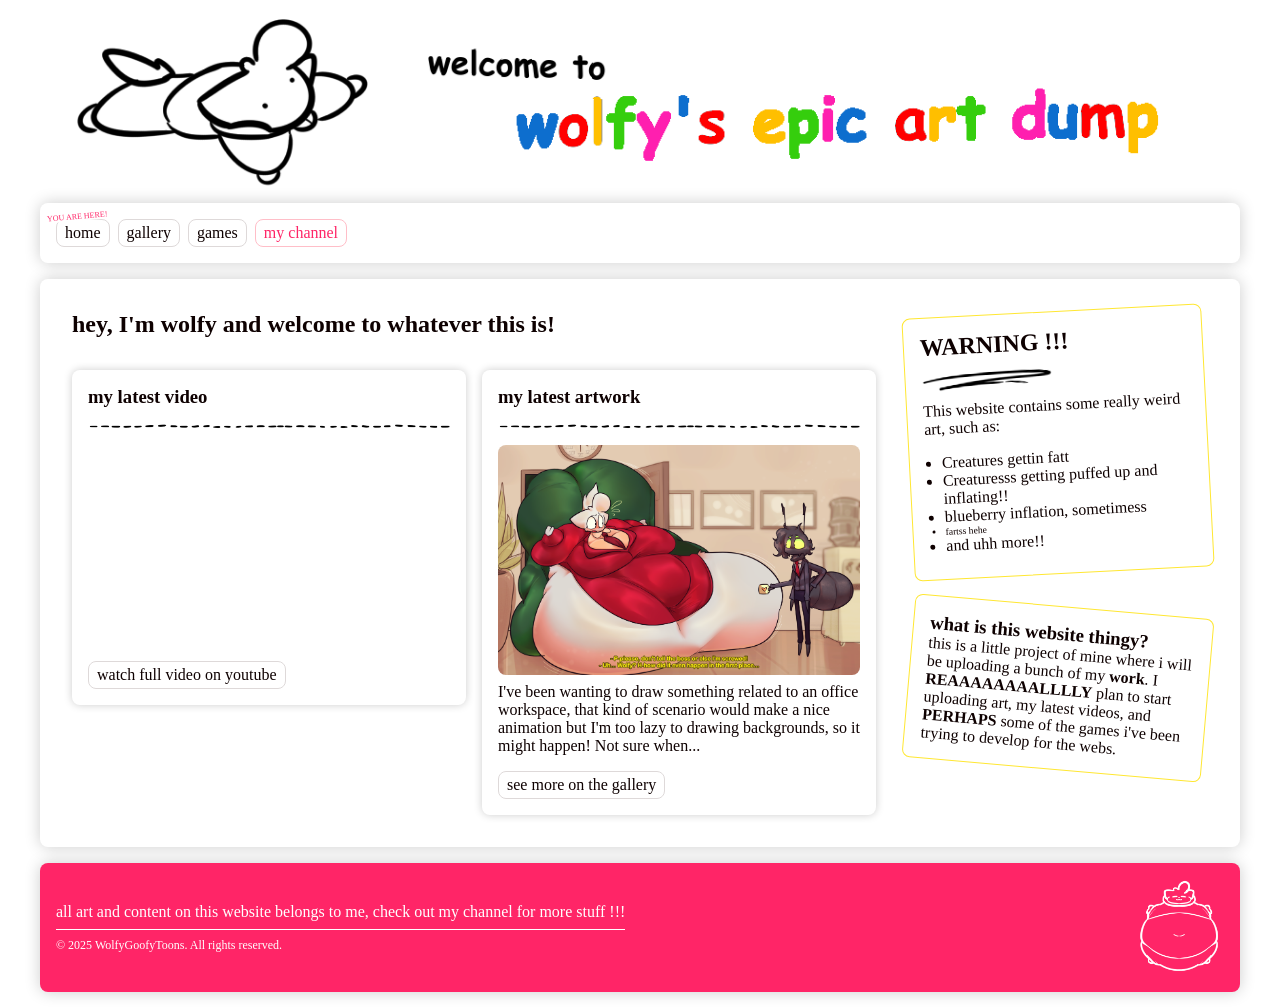
==== index.html @ 171cd08f "The whole website" ====
<!DOCTYPE html>
<html lang="en">
<head>
    <meta charset="UTF-8">
    <meta name="viewport" content="width=device-width, initial-scale=1.0">
    <title>wolfy's epic art dump - home page</title>
    <link rel="stylesheet" href="css/style.css">
    <link rel="stylesheet" href="css/mobile.css">
    <link rel="stylesheet" href="css/animations.css">
    <script type="module" src="js/main.js" defer></script>
</head>
<body class="column g16">
    <!-- header -->
    <header class="standard-width column g8">
        <img src="assets/banner.gif" alt="wolfy's epic art dump" class="banner-desktop mobile-hide">
        <img src="assets/banner-just-wolfy.gif" alt="wolfy's epic art dump" class="banner-mobile moving-a-bit mobile-show">
        <h1 class="p32 mobile-show rainbow-moving-text">wolfy's epic art dump</h1>
        <nav class="row radius-8 b-shadow-16 p16 g8">
            <a class="btn-1 p4-8 t1 radius-8 page-indicator" href="index.html">home</a>
            <a class="btn-1 p4-8 t1 radius-8" href="gallery.html">gallery</a>
            <a class="btn-1 p4-8 t1 radius-8" href="games.html">games</a>
            <a class="btn-2 p4-8 t1 radius-8" href="https://www.youtube.com/@wolfygoofytoons?sub_confirmation=1" target="_blank">my channel</a>
        </nav>
    </header>
    <!-- main part -->
    <main class="standard-width b-shadow-16 radius-8 p32" id="main-home">
        <section class="row s-between g32">
            <div class="note-sheet radius-8 p16 g8 column mobile-show">
                <h3>what is this website thingy?</h3>
                <p>
                    this is a little project of mine where i will be uploading a bunch of my <b>work</b>. I <b>REAAAAAAAALLLLY</b> plan to start uploading art, my latest videos, and <b>PERHAPS</b> some of the games i've been trying to develop for the webs.
                </p>
            </div>
            <section class="column g32">
                <h2 class="moving-a-bit">hey, I'm <span class="rainbow-moving-text">wolfy</span> and welcome to whatever this is!</h2>
                <div class="row g16" id="recent-stuff-home">
                    <!-- video -->
                    <div class="column radius-8 b-shadow-8 p16 g16 w100 hfit">
                        <h3>my latest video</h3>
                        <img src="assets/pen-line-1.png" class="w100 mobile-hide" alt="">
                        <iframe 
                            class="w100 radius-8" 
                            height="200px" 
                            src="https://www.youtube.com/embed/" 
                            title="YouTube video player" 
                            frameborder="0" 
                            allow="accelerometer; autoplay; clipboard-write; encrypted-media; gyroscope; picture-in-picture; web-share" 
                            referrerpolicy="strict-origin-when-cross-origin" 
                            allowfullscreen
                        ></iframe>
                        <a id="link_youtube_latest" class="btn-1 p4-8 t1 radius-8" href="https://youtu.be/" target="_blank">watch full video on youtube</a>
                    </div>
                    <!-- artwork -->
                    <div id="latest-artwork-home" class="column radius-8 b-shadow-8 p16 g16 w100 hfit">
                        <h3>my latest artwork</h3>
                        <img src="assets/pen-line-1.png" class="w100 mobile-hide" alt="">
                    </div>
                </div>
            </section>

            <section class="column g32">
                <div class="note-sheet note-sheet-reverse radius-8 p16 g8 column">
                    <h2>WARNING !!!</h2>
                    <img src="assets/pen-line.png" alt="" class="w50">
                    <p>This website contains some really weird art, such as:</p>
                    <ul class="p8-16">
                        <li>Creatures gettin <span class="rainbow-moving-text">fatt</span></li>
                        <li>Creaturesss getting <span class="rainbow-moving-text">puffed up and inflating!!</span></li>
                        <li><span class="rainbow-moving-text">blueberry inflation</span>, sometimess</li>
                        <li class="parag3"><span class="rainbow-moving-text">fartss hehe</span></li>
                        <li>and uhh more!!</li>
                    </ul>
                </div>
                <div class="note-sheet radius-8 p16 g8 column mobile-hide">
                    <h3>what is this website thingy?</h3>
                    <p>
                        this is a little project of mine where i will be uploading a bunch of my <b>work</b>. I <b>REAAAAAAAALLLLY</b> plan to start uploading art, my latest videos, and <b>PERHAPS</b> some of the games i've been trying to develop for the webs.
                    </p>
                </div>
            </section>
        </section>
    </main>
    <!-- footer -->
    <footer class="standard-width row s-between g8 radius-8 b-shadow-16 p16">
        <div class="column g8">
            <p class="parag-white">all art and content on this website belongs to me, check out my channel for more stuff !!!</p>
            <hr>
            <p class="parag-white parag2"> © 2025 WolfyGoofyToons. All rights reserved. </p>
        </div>
        <img src="assets/the-round.png" id="round-boi" alt="click the wolfy">
    </footer>
</body>
</html>
---- css/style.css ----
/* color variables */
:root{
    --dark: #0e0101;
    --regular: #7c7c7c;
    --light: #ded9d9;

    --red: #ff2567;
    --light-red: #ffbec8;
    --dark-red: #800039;

    --yellow: #ffe732;
}
/* general stuff */
*{
    margin: 0;
    padding: 0;
    box-sizing: border-box;
    font-family: cursive, 'MS comic sans';
    user-select: none;
    color: var(--dark);
}
header{
    height: fit-content;
}
footer{
    background: var(--red);
    color: white;
    align-items: center;
    margin-bottom: 16px !important;
}
footer #round-boi{
    cursor: pointer;
    transition: width .5s;
    width: 90px;
}
footer #round-boi:hover{
    width: 160px;
}
a{ text-decoration: none; }
hr{
    height: 1px;
    border: 0;
    background: white;
}
/* general classes */
.standard-width{
    width: 1200px;
    max-width: 95%;
    margin: auto;
}
.banner-desktop{
    width: 100%;
    max-width: 95%;
}
.banner-mobile{
    margin: auto;
    position: relative;
    bottom: -30px;
    width: 60%;
}
.page-indicator{
    position: relative;
}
.page-indicator::after{
    content: "YOU ARE HERE!";
    width: fit-content;
    position: absolute;
    font-size: 0.5rem;    
    left: -10px;
    top: -8px;
    transform: rotateZ(-5deg);
    color: var(--red);
    background: white;
}
.note-sheet{
    position: relative;
    border:1px solid  var(--yellow);
    width: 300px;
    height: fit-content;
    min-width: 300px;
    word-wrap: break-word;
    transform: rotateZ(5deg);
}
.note-sheet-reverse{
    transform: rotateZ(-3deg) !important;
}

/* btn */
button{
    cursor: pointer;
    background: none;
}
*[class^=btn]{
    width: fit-content;
}
.btn-1{
    transform: translateY(0);
    border: var(--light) solid 1px
}
.btn-1:hover{
    transform: translateY(-5px);
    background: var(--light);
}
.btn-2{
    transform: translateY(0);
    color: var(--red);
    border: var(--light-red) solid 1px
}
.btn-2:hover{
    transform: translateY(-5px);
    background: var(--light-red);
}
.btn-selected{
    background: var(--red);
    color: white;
    border: 0;
}
.btn-selected:hover{
    background: var(--dark-red);
    color: white;
    border: 0;
}
/* orientations */
.row{
    display: flex;
    flex-direction: row;
}
.column{
    display: flex;
    flex-direction: column;
}
.s-around{ justify-content: space-around; }
.s-between{ justify-content: space-between; }
.s-center{ justify-content: center; }

/* paragraph sizes and styles */
.parag1{ font-size: .8rem; }
.parag2{ font-size: .75rem; }
.parag3{ font-size: .6rem; }
.parag-white{ color: white }
.parag-grey{ color: var(--regular) }

/* gaps */
.g8{ gap: 8px; }
.g16{ gap: 16px; }
.g32{ gap: 32px; }
.g64{ gap: 64px; }

/* paddings */
.p4-8{ padding: 4px 8px; }
.p8{ padding: 8px; }
.p16{ padding: 16px; }
.p8-16{ padding: 8px 16px; }
.p32{ padding: 32px; }

/* margins */
.m8{ margin: 8px; }
.m16{ margin: 16px; }
.m16-8{ margin: 16px 8px; }
.m32{ margin: 32px; }
.m64{ margin: 64px; }

/* border stuff */
.b-shadow-8{ box-shadow: 0px 0px 8px rgba(0, 0, 0, 0.20); }
.b-shadow-16{ box-shadow: 0px 0px 16px rgba(0, 0, 0, 0.20); }
.radius-8{border-radius: 8px;}

/* sizes */
.w50 { width: 50% }
.w100 { width: 100%; }
.h50 { height: 50% }
.h100 { height: 100%; }
.wfit { width: fit-content; }
.hfit { height: fit-content; }

/* gallery elements */
#gallery-main-area{
    display: grid;
    grid-template-columns: repeat(3, 1fr);
}
.img-gallery{
    transition: .2s;
    cursor: pointer;
}
.img-gallery:hover{
    transform: translateY(-10px) rotateZ(1deg);
    box-shadow: 0px 10px 50px rgba(255, 255, 255, 1);
}
.img-popup{
    position: fixed;
    display: flex;
    flex-direction: column;
    top: calc(50vh);
    left: calc(50vw);
    transform: translateX(-50%) translateY(-50%);
    gap: 16px;
    padding: 16px;
    border-radius: 8px;
    width: 45vw;
    z-index: 2;
    background: white;
}
.img-popup > img {
    border-radius: 8px;
    width: 100%;
}
.close-popup{
    position: absolute;
    border: 0;
    padding: 16px 20px;
    border-radius: 0 16px 16px 0;
    background: white;
    transform: translateX(43vw) translateY(-16px);
}
.popup-block{
    z-index: 1;
    position: fixed;
    top: 0;
    left: 0;
    width: 100vw;
    height: 100vh;
    background: linear-gradient(to top, rgba(0,0,0,.20), rgba(190, 190, 190, 0.2));
    backdrop-filter: blur(2px);
}
---- css/mobile.css ----
/* res stuff */
.mobile-show{
    display: none;
}
.mobile-hide{
    display: block;
}
@media (max-width: 768px) {
    .mobile-show{
        display: block;
    }
    .mobile-hide{
        display: none;
    }

    header > nav * {
        width: 100%;
        display: flex;
        align-items: center;
        justify-content: center;
    }
    footer{
        flex-direction: column-reverse !important;
    }

    /* home */
    #main-home{
        padding: 8px;
    }
    #main-home > section{
        flex-direction: column-reverse;
    }
    *[class^=note-sheet]{
        width: 100%;
        transform: none !important;
    }
    *[class^=note-sheet]::before{
        padding: 0;
    }
    #recent-stuff-home{
        flex-direction: column;
    }

    /* gallery */
    #gallery-main-area{
        display: flex;
        flex-direction: column;
    }
    #gallery-filter{
        flex-direction: column;
    }
    .img-popup{
        width: 95%;
        height: 97%;
    }
    .close-popup{
        position: static;
        transform: translateX(40vw);
        padding: 0;
        border: 0;
    }
}
---- css/animations.css ----
/* animations */
@keyframes rainbow-moving-text{
    0%{
        color: #ff0000;
        transform: translateX(0px) rotateZ(0) scale(1);
    }
    14%{
        color: #ffa500;
        transform: translateX(-2px) rotateZ(-2deg) scale(1.01);
    }
    28%{
        color: #ffff00;
        transform: translateX(0px) rotateZ(2deg) scale(.99);
    }
    42%{
        color: #008000;
        transform: translateX(2px) rotateZ(-1deg) scale(1.03);
    }
    56%{
        color: #0000ff;
        transform: translateX(0px) rotateZ(4deg) scale(1.02);
    }
    70%{
        color: #4b0082;
        transform: translateX(-2px) rotateZ(-2deg) scale(.98);
    }
    84%{
        color: #ee82ee;
        transform: translateX(0px) rotateZ(2deg) scale(1);
    }
    100%{
        color: #ff0000;
        transform: translateX(2px) rotateZ(0    ) scale(1);
    }
}
.rainbow-moving-text{
    animation: rainbow-moving-text 5s ease-in-out infinite;
}

@keyframes moving-a-bit {
  0%   { transform: translate(0px, 0px) rotate(0deg); }
  10%  { transform: translate(1px, -0.5px) rotate(-0.2deg); }
  20%  { transform: translate(-0.6px, 0.4px) rotate(0.2deg); }
  30%  { transform: translate(0.4px, 0.6px) rotate(0deg); }
  40%  { transform: translate(-0.4px, -1px) rotate(0.1deg); }
  50%  { transform: translate(0.3px, 0.3px) rotate(-0.1deg); }
  60%  { transform: translate(-1px, -0.4px) rotate(0deg); }
  70%  { transform: translate(0.5px, -0.3px) rotate(0.1deg); }
  80%  { transform: translate(-0.6px, 0.5px) rotate(-0.1deg); }
  90%  { transform: translate(0.4px, -0.4px) rotate(0deg); }
  100% { transform: translate(0px, 1px) rotate(0deg); }
}
.moving-a-bit{
    animation: moving-a-bit 5s ease-in-out infinite;
}

@keyframes open-popup{
    from{ scale: 0; }
    to{ scale: 1; }
}
@keyframes close-popup{
    from{ scale: 1; }
    to{ scale: 0; }
}
@keyframes open-popup-block{
    from{ opacity: 0; }
    to{ opacity: 1; }
}
@keyframes close-popup-block{
    from{ opacity: 1; }
    to{ opacity: 0; }
}
.open-popup{
    animation: open-popup .2s ease-in-out;
}
.close-popup{
    animation: close-popup .2s ease-in-out;
}
.open-popup-block{
    animation: open-popup-block .2s ease-in-out;
}
.close-popup-block{
    animation: close-popup-block .2s ease-in-out;
}

/*transitions*/
.t1{
    transition: all 0.1s;
}
.t2{
    transition: all 0.5s;
}
.t3{
    transition: all 1s;
}
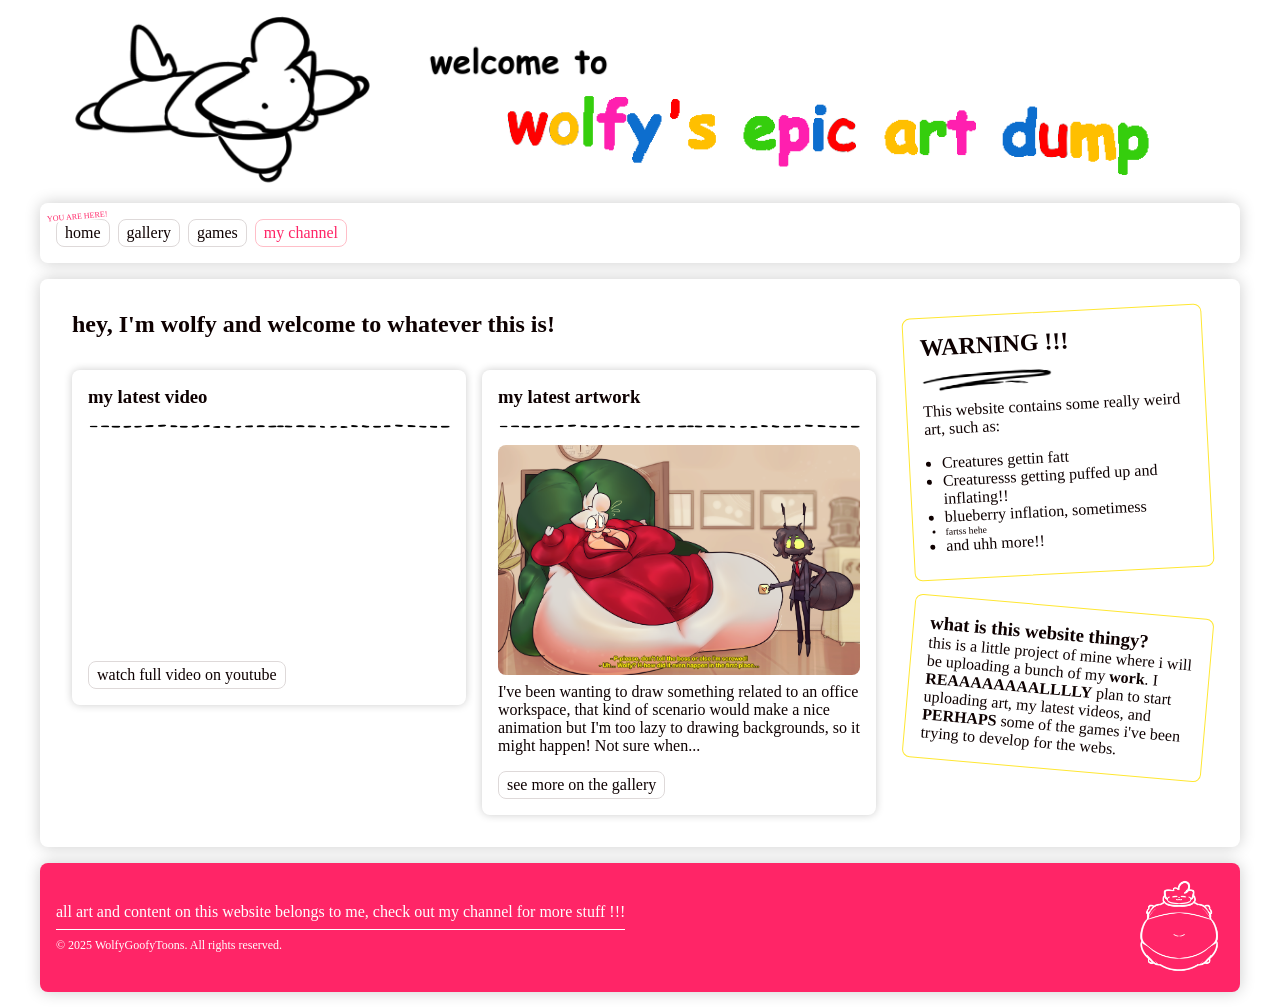
==== commit fc2f766b: "favicon addition" ====
--- a/index.html
+++ b/index.html
@@ -8,6 +8,7 @@
     <link rel="stylesheet" href="css/mobile.css">
     <link rel="stylesheet" href="css/animations.css">
     <script type="module" src="js/main.js" defer></script>
+    <link rel="icon" type="image/x-icon" href="assets/icon.png">
 </head>
 <body class="column g16">
     <!-- header -->
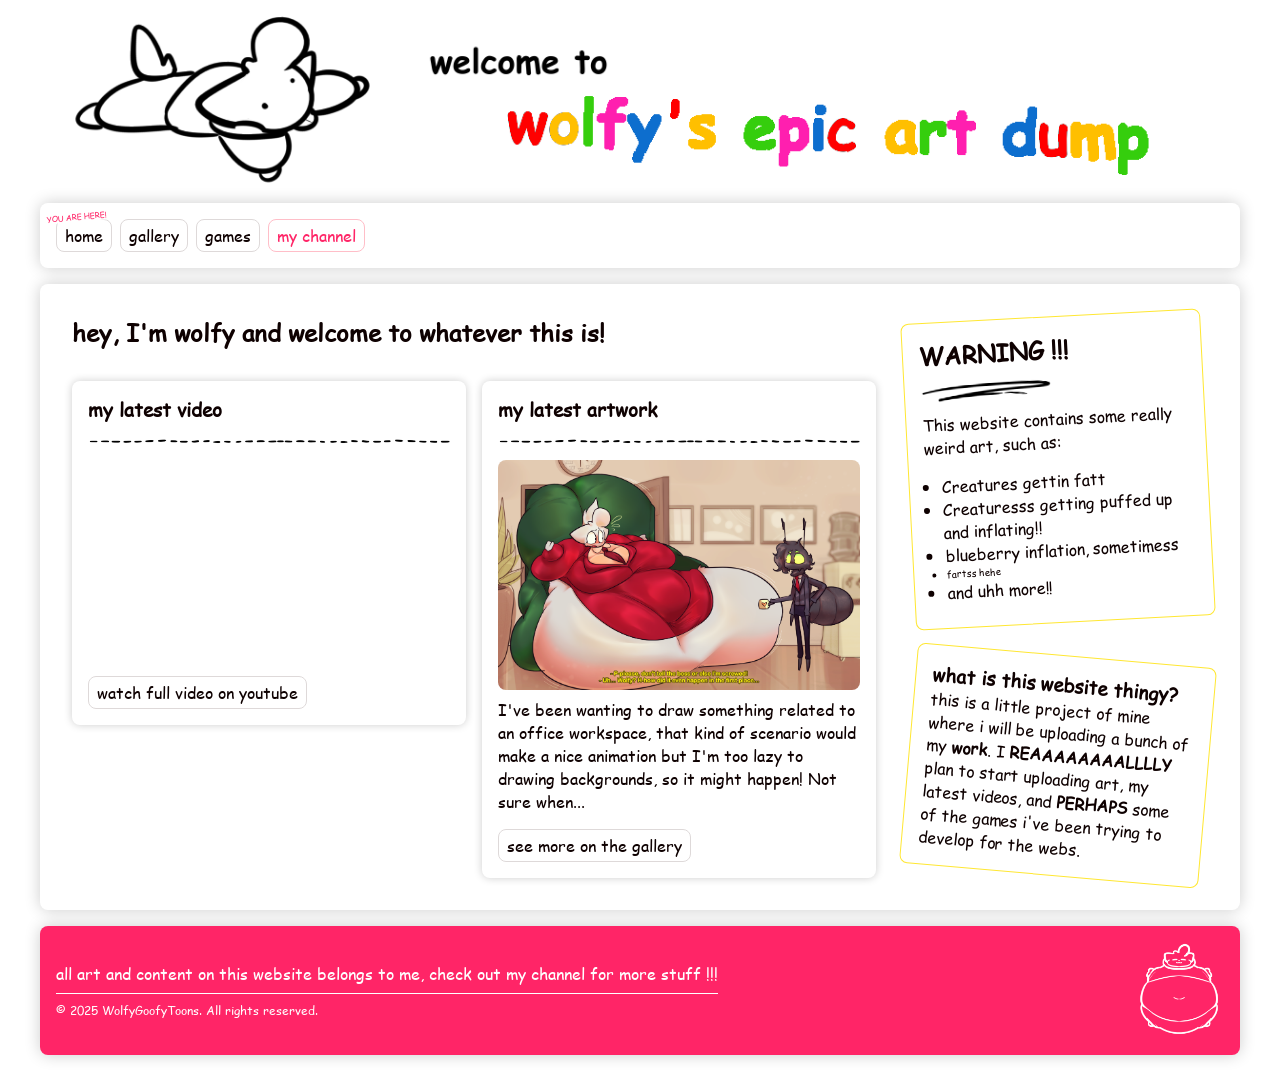
==== commit 80ab59ab: "page title change" ====
--- a/index.html
+++ b/index.html
@@ -3,7 +3,7 @@
 <head>
     <meta charset="UTF-8">
     <meta name="viewport" content="width=device-width, initial-scale=1.0">
-    <title>wolfy's epic art dump - home page</title>
+    <title>home - wolfy's epic art dump</title>
     <link rel="stylesheet" href="css/style.css">
     <link rel="stylesheet" href="css/mobile.css">
     <link rel="stylesheet" href="css/animations.css">
--- a/css/style.css
+++ b/css/style.css
@@ -11,11 +11,15 @@
     --yellow: #ffe732;
 }
 /* general stuff */
+@font-face {
+  font-family: comicsans;
+  src: url(../assets/font/comic.ttf);
+}
 *{
     margin: 0;
     padding: 0;
     box-sizing: border-box;
-    font-family: cursive, 'MS comic sans';
+    font-family: comicsans, 'comic sans ms';
     user-select: none;
     color: var(--dark);
 }
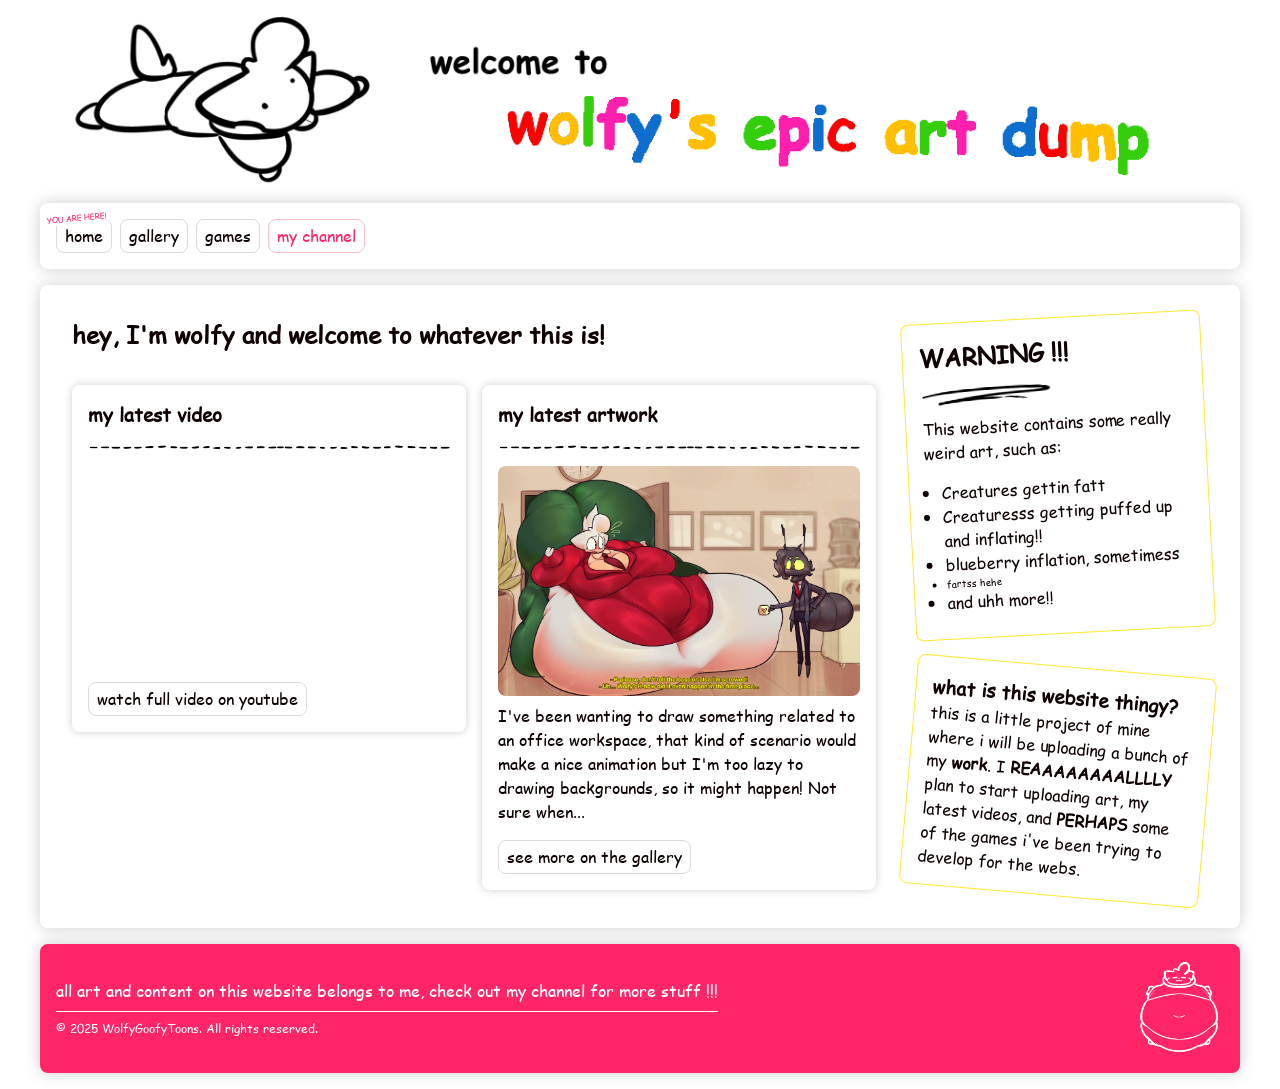
==== commit 335781aa: "New Arts, update from 2-2-26" ====
--- a/index.html
+++ b/index.html
@@ -1,94 +1,94 @@
-<!DOCTYPE html>
-<html lang="en">
-<head>
-    <meta charset="UTF-8">
-    <meta name="viewport" content="width=device-width, initial-scale=1.0">
-    <title>home - wolfy's epic art dump</title>
-    <link rel="stylesheet" href="css/style.css">
-    <link rel="stylesheet" href="css/mobile.css">
-    <link rel="stylesheet" href="css/animations.css">
-    <script type="module" src="js/main.js" defer></script>
-    <link rel="icon" type="image/x-icon" href="assets/icon.png">
-</head>
-<body class="column g16">
-    <!-- header -->
-    <header class="standard-width column g8">
-        <img src="assets/banner.gif" alt="wolfy's epic art dump" class="banner-desktop mobile-hide">
-        <img src="assets/banner-just-wolfy.gif" alt="wolfy's epic art dump" class="banner-mobile moving-a-bit mobile-show">
-        <h1 class="p32 mobile-show rainbow-moving-text">wolfy's epic art dump</h1>
-        <nav class="row radius-8 b-shadow-16 p16 g8">
-            <a class="btn-1 p4-8 t1 radius-8 page-indicator" href="index.html">home</a>
-            <a class="btn-1 p4-8 t1 radius-8" href="gallery.html">gallery</a>
-            <a class="btn-1 p4-8 t1 radius-8" href="games.html">games</a>
-            <a class="btn-2 p4-8 t1 radius-8" href="https://www.youtube.com/@wolfygoofytoons?sub_confirmation=1" target="_blank">my channel</a>
-        </nav>
-    </header>
-    <!-- main part -->
-    <main class="standard-width b-shadow-16 radius-8 p32" id="main-home">
-        <section class="row s-between g32">
-            <div class="note-sheet radius-8 p16 g8 column mobile-show">
-                <h3>what is this website thingy?</h3>
-                <p>
-                    this is a little project of mine where i will be uploading a bunch of my <b>work</b>. I <b>REAAAAAAAALLLLY</b> plan to start uploading art, my latest videos, and <b>PERHAPS</b> some of the games i've been trying to develop for the webs.
-                </p>
-            </div>
-            <section class="column g32">
-                <h2 class="moving-a-bit">hey, I'm <span class="rainbow-moving-text">wolfy</span> and welcome to whatever this is!</h2>
-                <div class="row g16" id="recent-stuff-home">
-                    <!-- video -->
-                    <div class="column radius-8 b-shadow-8 p16 g16 w100 hfit">
-                        <h3>my latest video</h3>
-                        <img src="assets/pen-line-1.png" class="w100 mobile-hide" alt="">
-                        <iframe 
-                            class="w100 radius-8" 
-                            height="200px" 
-                            src="https://www.youtube.com/embed/" 
-                            title="YouTube video player" 
-                            frameborder="0" 
-                            allow="accelerometer; autoplay; clipboard-write; encrypted-media; gyroscope; picture-in-picture; web-share" 
-                            referrerpolicy="strict-origin-when-cross-origin" 
-                            allowfullscreen
-                        ></iframe>
-                        <a id="link_youtube_latest" class="btn-1 p4-8 t1 radius-8" href="https://youtu.be/" target="_blank">watch full video on youtube</a>
-                    </div>
-                    <!-- artwork -->
-                    <div id="latest-artwork-home" class="column radius-8 b-shadow-8 p16 g16 w100 hfit">
-                        <h3>my latest artwork</h3>
-                        <img src="assets/pen-line-1.png" class="w100 mobile-hide" alt="">
-                    </div>
-                </div>
-            </section>
-
-            <section class="column g32">
-                <div class="note-sheet note-sheet-reverse radius-8 p16 g8 column">
-                    <h2>WARNING !!!</h2>
-                    <img src="assets/pen-line.png" alt="" class="w50">
-                    <p>This website contains some really weird art, such as:</p>
-                    <ul class="p8-16">
-                        <li>Creatures gettin <span class="rainbow-moving-text">fatt</span></li>
-                        <li>Creaturesss getting <span class="rainbow-moving-text">puffed up and inflating!!</span></li>
-                        <li><span class="rainbow-moving-text">blueberry inflation</span>, sometimess</li>
-                        <li class="parag3"><span class="rainbow-moving-text">fartss hehe</span></li>
-                        <li>and uhh more!!</li>
-                    </ul>
-                </div>
-                <div class="note-sheet radius-8 p16 g8 column mobile-hide">
-                    <h3>what is this website thingy?</h3>
-                    <p>
-                        this is a little project of mine where i will be uploading a bunch of my <b>work</b>. I <b>REAAAAAAAALLLLY</b> plan to start uploading art, my latest videos, and <b>PERHAPS</b> some of the games i've been trying to develop for the webs.
-                    </p>
-                </div>
-            </section>
-        </section>
-    </main>
-    <!-- footer -->
-    <footer class="standard-width row s-between g8 radius-8 b-shadow-16 p16">
-        <div class="column g8">
-            <p class="parag-white">all art and content on this website belongs to me, check out my channel for more stuff !!!</p>
-            <hr>
-            <p class="parag-white parag2"> © 2025 WolfyGoofyToons. All rights reserved. </p>
-        </div>
-        <img src="assets/the-round.png" id="round-boi" alt="click the wolfy">
-    </footer>
-</body>
+<!DOCTYPE html>
+<html lang="en">
+<head>
+    <meta charset="UTF-8">
+    <meta name="viewport" content="width=device-width, initial-scale=1.0">
+    <title>home - wolfy's epic art dump</title>
+    <link rel="stylesheet" href="css/style.css">
+    <link rel="stylesheet" href="css/mobile.css">
+    <link rel="stylesheet" href="css/animations.css">
+    <script type="module" src="js/main.js" defer></script>
+    <link rel="icon" type="image/x-icon" href="assets/icon.png">
+</head>
+<body class="column g16">
+    <!-- header -->
+    <header class="standard-width column g8">
+        <img src="assets/banner.gif" alt="wolfy's epic art dump" class="banner-desktop mobile-hide">
+        <img src="assets/banner-just-wolfy.gif" alt="wolfy's epic art dump" class="banner-mobile moving-a-bit mobile-show">
+        <h1 class="p32 mobile-show rainbow-moving-text">wolfy's epic art dump</h1>
+        <nav class="row radius-8 b-shadow-16 p16 g8">
+            <a class="btn-1 p4-8 t1 radius-8 page-indicator" href="index.html">home</a>
+            <a class="btn-1 p4-8 t1 radius-8" href="gallery.html">gallery</a>
+            <a class="btn-1 p4-8 t1 radius-8" href="games.html">games</a>
+            <a class="btn-2 p4-8 t1 radius-8" href="https://www.youtube.com/@wolfygoofytoons?sub_confirmation=1" target="_blank">my channel</a>
+        </nav>
+    </header>
+    <!-- main part -->
+    <main class="standard-width b-shadow-16 radius-8 p32" id="main-home">
+        <section class="row s-between g32">
+            <div class="note-sheet radius-8 p16 g8 column mobile-show">
+                <h3>what is this website thingy?</h3>
+                <p>
+                    this is a little project of mine where i will be uploading a bunch of my <b>work</b>. I <b>REAAAAAAAALLLLY</b> plan to start uploading art, my latest videos, and <b>PERHAPS</b> some of the games i've been trying to develop for the webs.
+                </p>
+            </div>
+            <section class="column g32">
+                <h2 class="moving-a-bit">hey, I'm <span class="rainbow-moving-text">wolfy</span> and welcome to whatever this is!</h2>
+                <div class="row g16" id="recent-stuff-home">
+                    <!-- video -->
+                    <div class="column radius-8 b-shadow-8 p16 g16 w100 hfit">
+                        <h3>my latest video</h3>
+                        <img src="assets/pen-line-1.png" class="w100 mobile-hide" alt="">
+                        <iframe 
+                            class="w100 radius-8" 
+                            height="200px" 
+                            src="https://www.youtube.com/embed/" 
+                            title="YouTube video player" 
+                            frameborder="0" 
+                            allow="accelerometer; autoplay; clipboard-write; encrypted-media; gyroscope; picture-in-picture; web-share" 
+                            referrerpolicy="strict-origin-when-cross-origin" 
+                            allowfullscreen
+                        ></iframe>
+                        <a id="link_youtube_latest" class="btn-1 p4-8 t1 radius-8" href="https://youtu.be/" target="_blank">watch full video on youtube</a>
+                    </div>
+                    <!-- artwork -->
+                    <div id="latest-artwork-home" class="column radius-8 b-shadow-8 p16 g16 w100 hfit">
+                        <h3>my latest artwork</h3>
+                        <img src="assets/pen-line-1.png" class="w100 mobile-hide" alt="">
+                    </div>
+                </div>
+            </section>
+
+            <section class="column g32">
+                <div class="note-sheet note-sheet-reverse radius-8 p16 g8 column">
+                    <h2>WARNING !!!</h2>
+                    <img src="assets/pen-line.png" alt="" class="w50">
+                    <p>This website contains some really weird art, such as:</p>
+                    <ul class="p8-16">
+                        <li>Creatures gettin <span class="rainbow-moving-text">fatt</span></li>
+                        <li>Creaturesss getting <span class="rainbow-moving-text">puffed up and inflating!!</span></li>
+                        <li><span class="rainbow-moving-text">blueberry inflation</span>, sometimess</li>
+                        <li class="parag3"><span class="rainbow-moving-text">fartss hehe</span></li>
+                        <li>and uhh more!!</li>
+                    </ul>
+                </div>
+                <div class="note-sheet radius-8 p16 g8 column mobile-hide">
+                    <h3>what is this website thingy?</h3>
+                    <p>
+                        this is a little project of mine where i will be uploading a bunch of my <b>work</b>. I <b>REAAAAAAAALLLLY</b> plan to start uploading art, my latest videos, and <b>PERHAPS</b> some of the games i've been trying to develop for the webs.
+                    </p>
+                </div>
+            </section>
+        </section>
+    </main>
+    <!-- footer -->
+    <footer class="standard-width row s-between g8 radius-8 b-shadow-16 p16">
+        <div class="column g8">
+            <p class="parag-white">all art and content on this website belongs to me, check out my channel for more stuff !!!</p>
+            <hr>
+            <p class="parag-white parag2"> © 2025 WolfyGoofyToons. All rights reserved. </p>
+        </div>
+        <img src="assets/the-round.png" id="round-boi" alt="click the wolfy">
+    </footer>
+</body>
 </html>
--- a/css/style.css
+++ b/css/style.css
@@ -1,228 +1,287 @@
-/* color variables */
-:root{
-    --dark: #0e0101;
-    --regular: #7c7c7c;
-    --light: #ded9d9;
-
-    --red: #ff2567;
-    --light-red: #ffbec8;
-    --dark-red: #800039;
-
-    --yellow: #ffe732;
-}
-/* general stuff */
-@font-face {
-  font-family: comicsans;
-  src: url(../assets/font/comic.ttf);
-}
-*{
-    margin: 0;
-    padding: 0;
-    box-sizing: border-box;
-    font-family: comicsans, 'comic sans ms';
-    user-select: none;
-    color: var(--dark);
-}
-header{
-    height: fit-content;
-}
-footer{
-    background: var(--red);
-    color: white;
-    align-items: center;
-    margin-bottom: 16px !important;
-}
-footer #round-boi{
-    cursor: pointer;
-    transition: width .5s;
-    width: 90px;
-}
-footer #round-boi:hover{
-    width: 160px;
-}
-a{ text-decoration: none; }
-hr{
-    height: 1px;
-    border: 0;
-    background: white;
-}
-/* general classes */
-.standard-width{
-    width: 1200px;
-    max-width: 95%;
-    margin: auto;
-}
-.banner-desktop{
-    width: 100%;
-    max-width: 95%;
-}
-.banner-mobile{
-    margin: auto;
-    position: relative;
-    bottom: -30px;
-    width: 60%;
-}
-.page-indicator{
-    position: relative;
-}
-.page-indicator::after{
-    content: "YOU ARE HERE!";
-    width: fit-content;
-    position: absolute;
-    font-size: 0.5rem;    
-    left: -10px;
-    top: -8px;
-    transform: rotateZ(-5deg);
-    color: var(--red);
-    background: white;
-}
-.note-sheet{
-    position: relative;
-    border:1px solid  var(--yellow);
-    width: 300px;
-    height: fit-content;
-    min-width: 300px;
-    word-wrap: break-word;
-    transform: rotateZ(5deg);
-}
-.note-sheet-reverse{
-    transform: rotateZ(-3deg) !important;
-}
-
-/* btn */
-button{
-    cursor: pointer;
-    background: none;
-}
-*[class^=btn]{
-    width: fit-content;
-}
-.btn-1{
-    transform: translateY(0);
-    border: var(--light) solid 1px
-}
-.btn-1:hover{
-    transform: translateY(-5px);
-    background: var(--light);
-}
-.btn-2{
-    transform: translateY(0);
-    color: var(--red);
-    border: var(--light-red) solid 1px
-}
-.btn-2:hover{
-    transform: translateY(-5px);
-    background: var(--light-red);
-}
-.btn-selected{
-    background: var(--red);
-    color: white;
-    border: 0;
-}
-.btn-selected:hover{
-    background: var(--dark-red);
-    color: white;
-    border: 0;
-}
-/* orientations */
-.row{
-    display: flex;
-    flex-direction: row;
-}
-.column{
-    display: flex;
-    flex-direction: column;
-}
-.s-around{ justify-content: space-around; }
-.s-between{ justify-content: space-between; }
-.s-center{ justify-content: center; }
-
-/* paragraph sizes and styles */
-.parag1{ font-size: .8rem; }
-.parag2{ font-size: .75rem; }
-.parag3{ font-size: .6rem; }
-.parag-white{ color: white }
-.parag-grey{ color: var(--regular) }
-
-/* gaps */
-.g8{ gap: 8px; }
-.g16{ gap: 16px; }
-.g32{ gap: 32px; }
-.g64{ gap: 64px; }
-
-/* paddings */
-.p4-8{ padding: 4px 8px; }
-.p8{ padding: 8px; }
-.p16{ padding: 16px; }
-.p8-16{ padding: 8px 16px; }
-.p32{ padding: 32px; }
-
-/* margins */
-.m8{ margin: 8px; }
-.m16{ margin: 16px; }
-.m16-8{ margin: 16px 8px; }
-.m32{ margin: 32px; }
-.m64{ margin: 64px; }
-
-/* border stuff */
-.b-shadow-8{ box-shadow: 0px 0px 8px rgba(0, 0, 0, 0.20); }
-.b-shadow-16{ box-shadow: 0px 0px 16px rgba(0, 0, 0, 0.20); }
-.radius-8{border-radius: 8px;}
-
-/* sizes */
-.w50 { width: 50% }
-.w100 { width: 100%; }
-.h50 { height: 50% }
-.h100 { height: 100%; }
-.wfit { width: fit-content; }
-.hfit { height: fit-content; }
-
-/* gallery elements */
-#gallery-main-area{
-    display: grid;
-    grid-template-columns: repeat(3, 1fr);
-}
-.img-gallery{
-    transition: .2s;
-    cursor: pointer;
-}
-.img-gallery:hover{
-    transform: translateY(-10px) rotateZ(1deg);
-    box-shadow: 0px 10px 50px rgba(255, 255, 255, 1);
-}
-.img-popup{
-    position: fixed;
-    display: flex;
-    flex-direction: column;
-    top: calc(50vh);
-    left: calc(50vw);
-    transform: translateX(-50%) translateY(-50%);
-    gap: 16px;
-    padding: 16px;
-    border-radius: 8px;
-    width: 45vw;
-    z-index: 2;
-    background: white;
-}
-.img-popup > img {
-    border-radius: 8px;
-    width: 100%;
-}
-.close-popup{
-    position: absolute;
-    border: 0;
-    padding: 16px 20px;
-    border-radius: 0 16px 16px 0;
-    background: white;
-    transform: translateX(43vw) translateY(-16px);
-}
-.popup-block{
-    z-index: 1;
-    position: fixed;
-    top: 0;
-    left: 0;
-    width: 100vw;
-    height: 100vh;
-    background: linear-gradient(to top, rgba(0,0,0,.20), rgba(190, 190, 190, 0.2));
-    backdrop-filter: blur(2px);
+/* color variables */
+:root{
+    --dark: #0e0101;
+    --regular: #7c7c7c;
+    --light: #ded9d9;
+
+    --red: #ff2567;
+    --light-red: #ffbec8;
+    --dark-red: #800039;
+
+    --yellow: #ffe732;
+}
+/* general stuff */
+@font-face {
+  font-family: comicsans;
+  src: url(../assets/font/comic.ttf);
+}
+*{
+    margin: 0;
+    padding: 0;
+    box-sizing: border-box;
+    font-family: comicsans, 'comic sans ms';
+    user-select: none;
+    line-height: 1.5;
+    color: var(--dark);
+}
+header{
+    height: fit-content;
+}
+footer{
+    background: var(--red);
+    color: white;
+    align-items: center;
+    margin-bottom: 16px !important;
+}
+footer #round-boi{
+    cursor: pointer;
+    transition: width .5s;
+    width: 90px;
+}
+footer #round-boi:hover{
+    width: 160px;
+}
+a{ text-decoration: none; }
+hr{
+    height: 1px;
+    border: 0;
+    background: white;
+}
+/* general classes */
+.standard-width{
+    width: 1200px;
+    max-width: 95%;
+    margin: auto;
+}
+.banner-desktop{
+    width: 100%;
+    max-width: 95%;
+}
+.banner-mobile{
+    margin: auto;
+    position: relative;
+    bottom: -30px;
+    width: 60%;
+}
+.page-indicator{
+    position: relative;
+}
+.page-indicator::after{
+    content: "YOU ARE HERE!";
+    width: fit-content;
+    position: absolute;
+    font-size: 0.5rem;    
+    left: -10px;
+    top: -8px;
+    transform: rotateZ(-5deg);
+    color: var(--red);
+    background: white;
+}
+.note-sheet{
+    position: relative;
+    border:1px solid  var(--yellow);
+    width: 300px;
+    height: fit-content;
+    min-width: 300px;
+    word-wrap: break-word;
+    transform: rotateZ(5deg);
+}
+.note-sheet-reverse{
+    transform: rotateZ(-3deg) !important;
+}
+
+/* btn */
+button{
+    cursor: pointer;
+    background: none;
+}
+*[class^=btn]{
+    width: fit-content;
+    align-items: center;
+    background: white;
+}
+.btn-1{
+    transform: translateY(0);
+    border: var(--light) solid 1px
+}
+.btn-1:hover{
+    transform: translateY(-5px);
+    background: var(--light);
+}
+.btn-2{
+    transform: translateY(0);
+    color: var(--red);
+    border: var(--light-red) solid 1px
+}
+.btn-2:hover{
+    transform: translateY(-5px);
+    background: var(--light-red);
+}
+.btn-selected{
+    background: var(--red);
+    color: white;
+    border: 0;
+}
+.btn-big{
+    font-size: 32px;
+}
+.btn-selected:hover{
+    background: var(--dark-red);
+    color: white;
+    border: 0;
+}
+/* orientations */
+.row{
+    display: flex;
+    flex-direction: row;
+}
+.column{
+    display: flex;
+    flex-direction: column;
+}
+.s-around{ justify-content: space-around; }
+.s-between{ justify-content: space-between; }
+.s-center{ justify-content: center; }
+.wrap{ flex-wrap: wrap; }
+.align-center{ align-items: center; }
+
+/* paragraph sizes and styles */
+.parag1{ font-size: .8rem; }
+.parag2{ font-size: .75rem; }
+.parag3{ font-size: .6rem; }
+.parag-white{ color: white }
+.parag-grey{ color: var(--regular) }
+.parag-red{ color: var(--red) }
+
+/* gaps */
+.g4{ gap: 4px; }
+.g8{ gap: 8px; }
+.g16{ gap: 16px; }
+.g32{ gap: 32px; }
+.g64{ gap: 64px; }
+
+/* paddings */
+.p4-8{ padding: 4px 8px; }
+.p8{ padding: 8px; }
+.p16{ padding: 16px; }
+.p8-16{ padding: 8px 16px; }
+.p32{ padding: 32px; }
+
+/* margins */
+.m8{ margin: 8px; }
+.m16{ margin: 16px; }
+.m16-8{ margin: 16px 8px; }
+.m32{ margin: 32px; }
+.m64{ margin: 64px; }
+
+/* border stuff */
+.b-shadow-8{ box-shadow: 0px 0px 8px rgba(0, 0, 0, 0.20); }
+.b-shadow-16{ box-shadow: 0px 0px 16px rgba(0, 0, 0, 0.20); }
+.radius-8{border-radius: 8px;}
+
+/* sizes */
+.w50 { width: 50% }
+.w100 { width: 100%; }
+.h50 { height: 50% }
+.h100 { height: 100%; }
+.wfit { width: fit-content; }
+.hfit { height: fit-content; }
+
+/* icon */
+.icon-s{
+    width: 16px;
+    height: 16px;
+}
+.icon-m{
+    width: 24px;
+    height: 24px;
+}
+.icon-b{
+    width: 32px;
+    height: 32px;
+}
+/* gallery page elements */
+#gallery-main-area{
+    display: grid;
+    grid-template-columns: repeat(3, 1fr);
+}
+.img-gallery{
+    transition: .2s;
+    cursor: pointer;
+}
+.img-gallery:hover{
+    transform: translateY(-10px) rotateZ(1deg);
+    box-shadow: 0px 10px 50px rgba(255, 255, 255, 1);
+}
+.img-popup{
+    position: fixed;
+    display: flex;
+    flex-direction: column;
+    top: calc(50vh);
+    left: calc(50vw);
+    transform: translateX(-50%) translateY(-50%);
+    gap: 16px;
+    padding: 16px;
+    border-radius: 8px;
+    width: 45vw;
+    z-index: 2;
+    background: white;
+}
+.img-popup > img {
+    border-radius: 8px;
+    width: 100%;
+}
+.close-popup{
+    position: absolute;
+    border: 0;
+    padding: 16px 20px;
+    border-radius: 0 16px 16px 0;
+    background: white;
+    transform: translateX(43vw) translateY(-16px);
+}
+.popup-block{
+    z-index: 1;
+    position: fixed;
+    top: 0;
+    left: 0;
+    width: 100vw;
+    height: 100vh;
+    background: linear-gradient(to top, rgba(0,0,0,.20), rgba(190, 190, 190, 0.2));
+    backdrop-filter: blur(2px);
+}
+
+/* game page elements */
+.game-list-item{
+    overflow: hidden;
+}
+.game-thumb{
+    height: 300px;
+    width: 800px;
+    background-position: center;
+    background-repeat: no-repeat;
+    background-size: 100% 120%;
+}
+.game-controls-panel{
+    position: absolute;
+    width: 50%;
+    max-width: 670px;
+    opacity: 0;
+    height: 0;
+    max-height: 300px;
+    overflow: auto;
+    background: white;
+    scrollbar-color: var(--red) rgba(0,0,0,0);
+    /* pointer-events: none; */
+    transform: translateY(-102px);
+}
+.panel-opened{
+    opacity: 1 !important;
+    height: 300px;
+    pointer-events: unset !important;
+}
+.key-control{
+    border-radius: 8px;
+    background: var(--red);
+    color: white;
+    padding: 5px 10px;
 }
--- a/css/mobile.css
+++ b/css/mobile.css
@@ -1,62 +1,75 @@
-/* res stuff */
-.mobile-show{
-    display: none;
-}
-.mobile-hide{
-    display: block;
-}
-@media (max-width: 768px) {
-    .mobile-show{
-        display: block;
-    }
-    .mobile-hide{
-        display: none;
-    }
-
-    header > nav * {
-        width: 100%;
-        display: flex;
-        align-items: center;
-        justify-content: center;
-    }
-    footer{
-        flex-direction: column-reverse !important;
-    }
-
-    /* home */
-    #main-home{
-        padding: 8px;
-    }
-    #main-home > section{
-        flex-direction: column-reverse;
-    }
-    *[class^=note-sheet]{
-        width: 100%;
-        transform: none !important;
-    }
-    *[class^=note-sheet]::before{
-        padding: 0;
-    }
-    #recent-stuff-home{
-        flex-direction: column;
-    }
-
-    /* gallery */
-    #gallery-main-area{
-        display: flex;
-        flex-direction: column;
-    }
-    #gallery-filter{
-        flex-direction: column;
-    }
-    .img-popup{
-        width: 95%;
-        height: 97%;
-    }
-    .close-popup{
-        position: static;
-        transform: translateX(40vw);
-        padding: 0;
-        border: 0;
-    }
+/* res stuff */
+.mobile-show{
+    display: none;
+}
+.mobile-hide{
+    display: block;
+}
+@media (max-width: 768px) {
+    .mobile-show{
+        display: block;
+    }
+    .mobile-hide{
+        display: none;
+    }
+
+    header > nav * {
+        width: 100%;
+        display: flex;
+        align-items: center;
+        justify-content: center;
+    }
+    footer{
+        flex-direction: column-reverse !important;
+    }
+
+    /* home */
+    #main-home{
+        padding: 8px;
+    }
+    #main-home > section{
+        flex-direction: column-reverse;
+    }
+    *[class^=note-sheet]{
+        width: 100%;
+        transform: none !important;
+    }
+    *[class^=note-sheet]::before{
+        padding: 0;
+    }
+    #recent-stuff-home{
+        flex-direction: column;
+    }
+
+    /* gallery */
+    #gallery-main-area{
+        display: flex;
+        flex-direction: column;
+    }
+    #gallery-filter{
+        flex-direction: column;
+    }
+    .img-popup{
+        width: 95%;
+        height: 97%;
+    }
+    .close-popup{
+        position: static;
+        transform: translateX(40vw);
+        padding: 0;
+        border: 0;
+    }
+    /* game */
+    .game-list-item{
+        flex-direction: column;
+    }
+    .game-thumb{
+        width: 100%;
+        height: 200px;
+    }
+    .game-controls-panel{
+        width: calc(100% - 32px);
+        right: 16px;
+        transform: translateY(-190px);
+    }
 }
--- a/css/animations.css
+++ b/css/animations.css
@@ -1,95 +1,123 @@
-/* animations */
-@keyframes rainbow-moving-text{
-    0%{
-        color: #ff0000;
-        transform: translateX(0px) rotateZ(0) scale(1);
-    }
-    14%{
-        color: #ffa500;
-        transform: translateX(-2px) rotateZ(-2deg) scale(1.01);
-    }
-    28%{
-        color: #ffff00;
-        transform: translateX(0px) rotateZ(2deg) scale(.99);
-    }
-    42%{
-        color: #008000;
-        transform: translateX(2px) rotateZ(-1deg) scale(1.03);
-    }
-    56%{
-        color: #0000ff;
-        transform: translateX(0px) rotateZ(4deg) scale(1.02);
-    }
-    70%{
-        color: #4b0082;
-        transform: translateX(-2px) rotateZ(-2deg) scale(.98);
-    }
-    84%{
-        color: #ee82ee;
-        transform: translateX(0px) rotateZ(2deg) scale(1);
-    }
-    100%{
-        color: #ff0000;
-        transform: translateX(2px) rotateZ(0    ) scale(1);
-    }
-}
-.rainbow-moving-text{
-    animation: rainbow-moving-text 5s ease-in-out infinite;
-}
-
-@keyframes moving-a-bit {
-  0%   { transform: translate(0px, 0px) rotate(0deg); }
-  10%  { transform: translate(1px, -0.5px) rotate(-0.2deg); }
-  20%  { transform: translate(-0.6px, 0.4px) rotate(0.2deg); }
-  30%  { transform: translate(0.4px, 0.6px) rotate(0deg); }
-  40%  { transform: translate(-0.4px, -1px) rotate(0.1deg); }
-  50%  { transform: translate(0.3px, 0.3px) rotate(-0.1deg); }
-  60%  { transform: translate(-1px, -0.4px) rotate(0deg); }
-  70%  { transform: translate(0.5px, -0.3px) rotate(0.1deg); }
-  80%  { transform: translate(-0.6px, 0.5px) rotate(-0.1deg); }
-  90%  { transform: translate(0.4px, -0.4px) rotate(0deg); }
-  100% { transform: translate(0px, 1px) rotate(0deg); }
-}
-.moving-a-bit{
-    animation: moving-a-bit 5s ease-in-out infinite;
-}
-
-@keyframes open-popup{
-    from{ scale: 0; }
-    to{ scale: 1; }
-}
-@keyframes close-popup{
-    from{ scale: 1; }
-    to{ scale: 0; }
-}
-@keyframes open-popup-block{
-    from{ opacity: 0; }
-    to{ opacity: 1; }
-}
-@keyframes close-popup-block{
-    from{ opacity: 1; }
-    to{ opacity: 0; }
-}
-.open-popup{
-    animation: open-popup .2s ease-in-out;
-}
-.close-popup{
-    animation: close-popup .2s ease-in-out;
-}
-.open-popup-block{
-    animation: open-popup-block .2s ease-in-out;
-}
-.close-popup-block{
-    animation: close-popup-block .2s ease-in-out;
-}
-
-/*transitions*/
-.t1{
-    transition: all 0.1s;
-}
-.t2{
-    transition: all 0.5s;
-}
-.t3{
-    transition: all 1s;
+/* animations */
+@keyframes rainbow-moving-text{
+    0%{
+        color: #ff0000;
+        transform: translateX(0px) rotateZ(0) scale(1);
+    }
+    14%{
+        color: #ffa500;
+        transform: translateX(-2px) rotateZ(-2deg) scale(1.01);
+    }
+    28%{
+        color: #ffff00;
+        transform: translateX(0px) rotateZ(2deg) scale(.99);
+    }
+    42%{
+        color: #008000;
+        transform: translateX(2px) rotateZ(-1deg) scale(1.03);
+    }
+    56%{
+        color: #0000ff;
+        transform: translateX(0px) rotateZ(4deg) scale(1.02);
+    }
+    70%{
+        color: #4b0082;
+        transform: translateX(-2px) rotateZ(-2deg) scale(.98);
+    }
+    84%{
+        color: #ee82ee;
+        transform: translateX(0px) rotateZ(2deg) scale(1);
+    }
+    100%{
+        color: #ff0000;
+        transform: translateX(2px) rotateZ(0    ) scale(1);
+    }
+}
+.rainbow-moving-text{
+    animation: rainbow-moving-text 5s ease-in-out infinite;
+}
+
+@keyframes moving-a-bit {
+  0%   { transform: translate(0px, 0px) rotate(0deg); }
+  10%  { transform: translate(1px, -0.5px) rotate(-0.2deg); }
+  20%  { transform: translate(-0.6px, 0.4px) rotate(0.2deg); }
+  30%  { transform: translate(0.4px, 0.6px) rotate(0deg); }
+  40%  { transform: translate(-0.4px, -1px) rotate(0.1deg); }
+  50%  { transform: translate(0.3px, 0.3px) rotate(-0.1deg); }
+  60%  { transform: translate(-1px, -0.4px) rotate(0deg); }
+  70%  { transform: translate(0.5px, -0.3px) rotate(0.1deg); }
+  80%  { transform: translate(-0.6px, 0.5px) rotate(-0.1deg); }
+  90%  { transform: translate(0.4px, -0.4px) rotate(0deg); }
+  100% { transform: translate(0px, 1px) rotate(0deg); }
+}
+.moving-a-bit{
+    animation: moving-a-bit 5s ease-in-out infinite;
+}
+
+@keyframes open-popup{
+    from{ scale: 0; }
+    to{ scale: 1; }
+}
+@keyframes close-popup{
+    from{ scale: 1; }
+    to{ scale: 0; }
+}
+@keyframes open-popup-block{
+    from{ opacity: 0; }
+    to{ opacity: 1; }
+}
+@keyframes close-popup-block{
+    from{ opacity: 1; }
+    to{ opacity: 0; }
+}
+.open-popup{
+    animation: open-popup .2s ease-in-out;
+}
+.close-popup{
+    animation: close-popup .2s ease-in-out;
+}
+.open-popup-block{
+    animation: open-popup-block .2s ease-in-out;
+}
+.close-popup-block{
+    animation: close-popup-block .2s ease-in-out;
+}
+
+/* game thumbnails */
+@keyframes game-thumb-anim {
+    0%, 100% {
+        background-image: url(../assets/game-thumbs/game1_1.png);
+        opacity: 1;
+    }
+    16.66% {
+        opacity: 1;
+    }
+    33.32% {
+        background-image: url(../assets/game-thumbs/game1_2.png);
+        opacity: 1;
+    }
+    49.98% {
+        opacity: 1;
+    }
+    66.64% {
+        background-image: url(../assets/game-thumbs/game1_3.png);
+        opacity: 1;
+    }
+    83.30% {
+        opacity: 1;
+    }
+}
+#game1-thumb-anim{
+    animation: game-thumb-anim 10s infinite;
+}
+
+/*transitions*/
+.t1{
+    transition: all 0.1s;
+}
+.t2{
+    transition: all 0.5s;
+}
+.t3{
+    transition: all 1s;
 }
